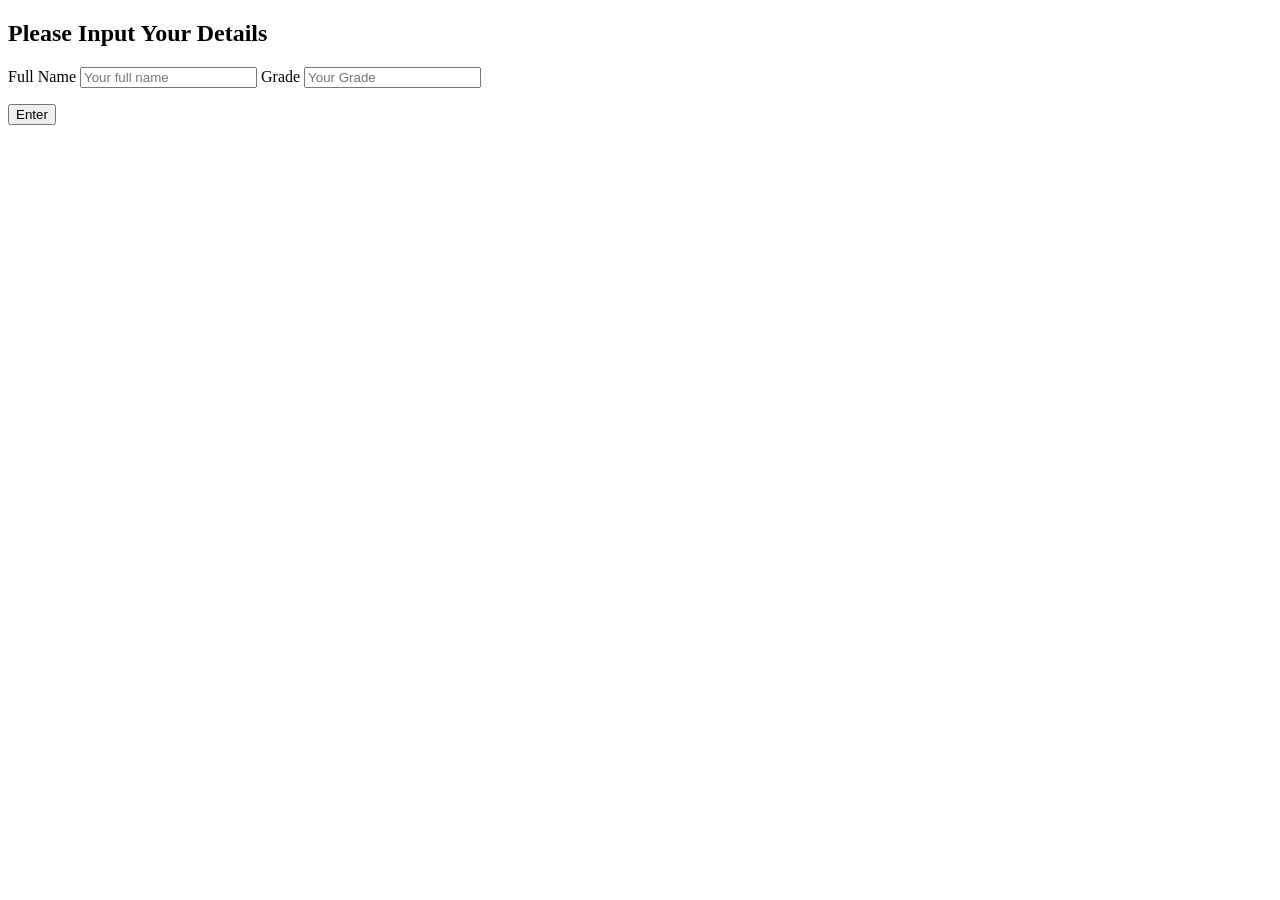
==== Index.html @ 9a5bd3e4 "login and name" ====
<!doctype html>
<html lang="en">
  <head>
    <meta charset="UTF-8" />
    <meta name="viewport" content="width=device-width, initial-scale=1.0" />
  </head>
  <body>
    <h2>Please Input Your Details</h2>
    <form id="registerForm">
      <label for="fullName">Full Name</label>
      <input type="text" id="fullName" placeholder="Your full name" />
      <label for="studentGrade">Grade</label>
      <input type="number" id="studentGrade" placeholder="Your Grade" />
      <p id="errorMsg" class="error"></p>
      <button type="submit">Enter</button>
    </form>
  </body>
  <script src="index.js"></script>
</html>
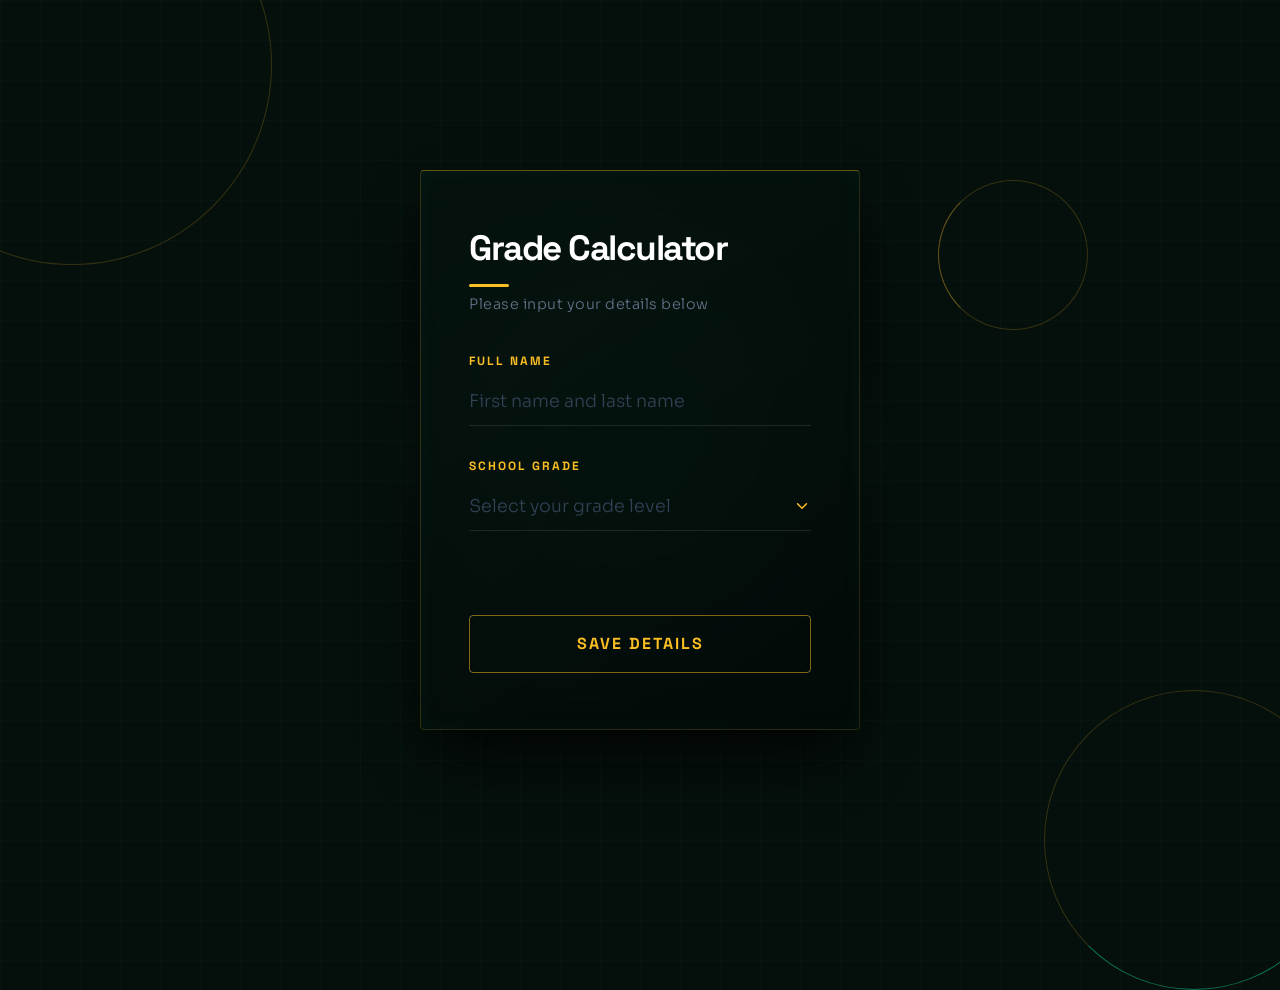
==== commit 6bc1ab09: "index done" ====
--- a/Index.html
+++ b/Index.html
@@ -1,19 +1,49 @@
-<!doctype html>
+<!DOCTYPE html>
 <html lang="en">
-  <head>
-    <meta charset="UTF-8" />
-    <meta name="viewport" content="width=device-width, initial-scale=1.0" />
-  </head>
-  <body>
-    <h2>Please Input Your Details</h2>
-    <form id="registerForm">
-      <label for="fullName">Full Name</label>
-      <input type="text" id="fullName" placeholder="Your full name" />
-      <label for="studentGrade">Grade</label>
-      <input type="number" id="studentGrade" placeholder="Your Grade" />
-      <p id="errorMsg" class="error"></p>
-      <button type="submit">Enter</button>
-    </form>
-  </body>
-  <script src="index.js"></script>
+<head>
+    <meta charset="UTF-8">
+    <meta name="viewport" content="width=device-width, initial-scale=1.0">
+    <title>Grade Calculator | School Level</title>
+    <link rel="preconnect" href="https://fonts.googleapis.com">
+    <link rel="preconnect" href="https://fonts.gstatic.com" crossorigin>
+    <link href="https://fonts.googleapis.com/css2?family=Sora:wght@300;400;600&family=Space+Grotesk:wght@500;700&display=swap" rel="stylesheet">
+    <link rel="stylesheet" href="index.css">
+</head>
+<body>
+    <div class="orb orb-1"></div>
+    <div class="orb orb-2"></div>
+    <div class="orb orb-3"></div>
+    <div class="container">
+        <h2>Grade Calculator</h2>
+        <p class="subtitle">Please input your details below</p>
+        
+        <form id="registerForm">
+            <div class="input-group">
+                <label for="fullName">Full Name</label>
+                <input type="text" id="fullName" placeholder="First name and last name" autocomplete="off">
+            </div>
+            <div class="input-group">
+                <label for="studentGrade">School Grade</label>
+                <select id="studentGrade" required>
+                    <option value="" disabled selected>Select your grade level</option>
+                    <option value="Grade 1 (SD)">Grade 1 (SD)</option>
+                    <option value="Grade 2 (SD)">Grade 2 (SD)</option>
+                    <option value="Grade 3 (SD)">Grade 3 (SD)</option>
+                    <option value="Grade 4 (SD)">Grade 4 (SD)</option>
+                    <option value="Grade 5 (SD)">Grade 5 (SD)</option>
+                    <option value="Grade 6 (SD)">Grade 6 (SD)</option>
+                    <option value="Grade 7 (SMP)">Grade 7 (SMP)</option>
+                    <option value="Grade 8 (SMP)">Grade 8 (SMP)</option>
+                    <option value="Grade 9 (SMP)">Grade 9 (SMP)</option>
+                    <option value="Grade 10 (SMA)">Grade 10 (SMA)</option>
+                    <option value="Grade 11 (SMA)">Grade 11 (SMA)</option>
+                    <option value="Grade 12 (SMA)">Grade 12 (SMA)</option>
+                </select>
+              </div>
+            <p id="errorMsg" class="error"></p>
+            <button type="submit">Save Details</button>
+        </form>
+    </div>
+    <script src="index.js"></script>
+</body>
 </html>
--- a/index.css
+++ b/index.css
@@ -0,0 +1,242 @@
+* {
+    margin: 0;
+    padding: 0;
+    box-sizing: border-box;
+    font-family: 'Sora', sans-serif;
+}
+
+body {
+    background-color: #050f0c; 
+    background-image: 
+        linear-gradient(rgba(16, 185, 129, 0.03) 1px, transparent 1px),
+        linear-gradient(90deg, rgba(16, 185, 129, 0.03) 1px, transparent 1px);
+    background-size: 40px 40px;
+    
+    min-height: 100vh;
+    display: flex;
+    justify-content: center;
+    align-items: center;
+    color: #e2f1e8;
+    position: relative;
+    overflow: hidden;
+}
+
+body::before {
+    content: '';
+    position: absolute;
+    width: 600px;
+    height: 600px;
+    background: radial-gradient(circle, rgba(16, 185, 129, 0.15) 0%, transparent 60%);
+    top: 50%;
+    left: 50%;
+    transform: translate(-50%, -50%);
+    z-index: 0;
+    pointer-events: none;
+}
+
+.orb {
+    position: absolute;
+    border-radius: 50%;
+    border: 1px solid rgba(251, 191, 36, 0.2);
+    z-index: 0;
+    animation: spin 20s linear infinite;
+}
+
+.orb-1 {
+    width: 400px;
+    height: 400px;
+    top: -15%;
+    left: -10%;
+    border-top-color: rgba(251, 191, 36, 0.6);
+}
+
+.orb-2 {
+    width: 300px;
+    height: 300px;
+    bottom: -10%;
+    right: -5%;
+    border-bottom-color: rgba(16, 185, 129, 0.6);
+    animation-direction: reverse;
+}
+
+.orb-3 {
+    width: 150px;
+    height: 150px;
+    top: 20%;
+    right: 15%;
+    border-left-color: rgba(251, 191, 36, 0.4);
+    animation-duration: 15s;
+}
+
+@keyframes spin {
+    0% { transform: rotate(0deg); }
+    100% { transform: rotate(360deg); }
+}
+
+.container {
+    position: relative;
+    background: linear-gradient(145deg, rgba(6, 20, 15, 0.8), rgba(3, 10, 8, 0.9));
+    backdrop-filter: blur(24px);
+    -webkit-backdrop-filter: blur(24px);
+    
+    border: 1px solid rgba(251, 191, 36, 0.15);
+    border-top: 1px solid rgba(251, 191, 36, 0.4);
+    border-left: 1px solid rgba(251, 191, 36, 0.2);
+    
+    padding: 3.5rem 3rem;
+    border-radius: 4px;
+    width: 100%;
+    max-width: 440px;
+    
+    box-shadow: 
+        0 30px 60px -15px rgba(0, 0, 0, 0.9),
+        inset 0 0 20px rgba(16, 185, 129, 0.05);
+    z-index: 10;
+    animation: cardAppear 0.8s cubic-bezier(0.2, 0.8, 0.2, 1);
+}
+
+@keyframes cardAppear {
+    from { opacity: 0; transform: translateY(30px); }
+    to { opacity: 1; transform: translateY(0); }
+}
+
+h2 {
+    font-family: 'Space Grotesk', sans-serif;
+    color: #ffffff;
+    font-size: 2.2rem;
+    font-weight: 700;
+    margin-bottom: 0.5rem;
+    text-align: left;
+    letter-spacing: -1.5px;
+    line-height: 1.2;
+}
+
+h2::after {
+    content: '';
+    display: block;
+    width: 40px;
+    height: 3px;
+    background: #fbbf24;
+    margin-top: 15px;
+    border-radius: 2px;
+}
+
+.subtitle {
+    text-align: left;
+    color: #64748b;
+    font-size: 0.9rem;
+    margin-bottom: 2.5rem;
+    font-weight: 300;
+    letter-spacing: 0.5px;
+}
+
+.input-group {
+    margin-bottom: 2rem;
+    position: relative;
+}
+
+label {
+    font-family: 'Space Grotesk', sans-serif;
+    display: block;
+    font-size: 0.75rem;
+    font-weight: 700;
+    color: #fbbf24;
+    margin-bottom: 0.5rem;
+    letter-spacing: 2px;
+    text-transform: uppercase;
+}
+
+input, select {
+    width: 100%;
+    padding: 0.8rem 0;
+    background: transparent; 
+    border: none;
+    border-bottom: 1px solid rgba(255, 255, 255, 0.1); 
+    border-radius: 0;
+    color: #ffffff;
+    font-size: 1.1rem;
+    font-family: 'Sora', sans-serif;
+    transition: all 0.4s ease;
+    outline: none;
+    cursor: pointer;
+}
+
+select {
+    -webkit-appearance: none;
+    -moz-appearance: none;
+    appearance: none;
+    background-image: url("data:image/svg+xml;charset=UTF-8,%3csvg xmlns='http://www.w3.org/2000/svg' viewBox='0 0 24 24' fill='none' stroke='%23fbbf24' stroke-width='2' stroke-linecap='round' stroke-linejoin='round'%3e%3cpolyline points='6 9 12 15 18 9'%3e%3c/polyline%3e%3c/svg%3e");
+    background-repeat: no-repeat;
+    background-position: right 0px center;
+    background-size: 1em;
+}
+
+select:invalid, select option[value=""] {
+    color: #334155;
+    font-weight: 300;
+}
+
+select option {
+    background-color: #050f0c;
+    color: #ffffff;
+    font-family: 'Sora', sans-serif;
+    padding: 10px;
+}
+
+input::placeholder {
+    color: #334155;
+    font-weight: 300;
+}
+
+input:focus, select:focus {
+    border-bottom: 1px solid #fbbf24; 
+    box-shadow: 0 10px 10px -10px rgba(251, 191, 36, 0.3); 
+}
+
+.error {
+    color: #f87171;
+    font-size: 0.8rem;
+    margin-bottom: 1rem;
+    min-height: 20px;
+    font-weight: 600;
+    letter-spacing: 0.5px;
+}
+
+.error:not(:empty) {
+    animation: shake 0.4s ease-in-out;
+}
+
+@keyframes shake {
+    0%, 100% { transform: translateX(0); }
+    25% { transform: translateX(-4px); }
+    75% { transform: translateX(4px); }
+}
+
+button {
+    font-family: 'Space Grotesk', sans-serif;
+    width: 100%;
+    padding: 1.1rem;
+    background: transparent;
+    color: #fbbf24; 
+    border: 1px solid rgba(251, 191, 36, 0.5); 
+    border-radius: 4px;
+    font-size: 1rem;
+    font-weight: 700;
+    letter-spacing: 2px;
+    text-transform: uppercase;
+    cursor: pointer;
+    transition: all 0.4s ease;
+    position: relative;
+    overflow: hidden;
+    margin-top: 1rem;
+}
+
+button:hover {
+    background: #fbbf24;
+    color: #04120e; 
+    box-shadow: 0 0 20px rgba(251, 191, 36, 0.4);
+}
+
+button:active {
+    transform: scale(0.98);
+}
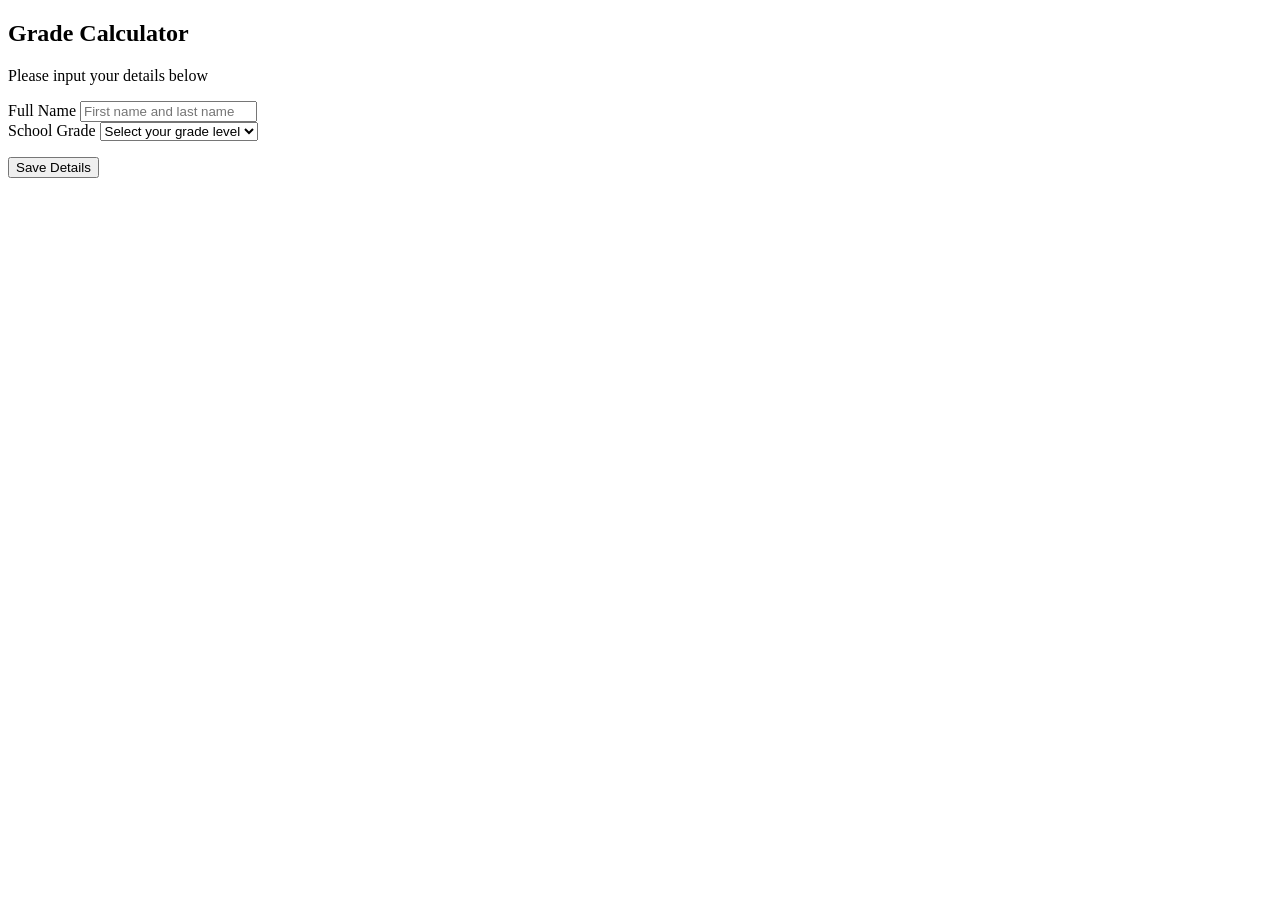
==== commit 52aacfbb: "update gradeCall and Index" ====
--- a/Index.html
+++ b/Index.html
@@ -1,22 +1,16 @@
 <!DOCTYPE html>
 <html lang="en">
+
 <head>
     <meta charset="UTF-8">
     <meta name="viewport" content="width=device-width, initial-scale=1.0">
     <title>Grade Calculator | School Level</title>
-    <link rel="preconnect" href="https://fonts.googleapis.com">
-    <link rel="preconnect" href="https://fonts.gstatic.com" crossorigin>
-    <link href="https://fonts.googleapis.com/css2?family=Sora:wght@300;400;600&family=Space+Grotesk:wght@500;700&display=swap" rel="stylesheet">
-    <link rel="stylesheet" href="index.css">
 </head>
+
 <body>
-    <div class="orb orb-1"></div>
-    <div class="orb orb-2"></div>
-    <div class="orb orb-3"></div>
     <div class="container">
         <h2>Grade Calculator</h2>
         <p class="subtitle">Please input your details below</p>
-        
         <form id="registerForm">
             <div class="input-group">
                 <label for="fullName">Full Name</label>
@@ -24,7 +18,7 @@
             </div>
             <div class="input-group">
                 <label for="studentGrade">School Grade</label>
-                <select id="studentGrade" required>
+                <select id="studentGrade">
                     <option value="" disabled selected>Select your grade level</option>
                     <option value="Grade 1 (SD)">Grade 1 (SD)</option>
                     <option value="Grade 2 (SD)">Grade 2 (SD)</option>
@@ -39,11 +33,12 @@
                     <option value="Grade 11 (SMA)">Grade 11 (SMA)</option>
                     <option value="Grade 12 (SMA)">Grade 12 (SMA)</option>
                 </select>
-              </div>
+            </div>
             <p id="errorMsg" class="error"></p>
             <button type="submit">Save Details</button>
         </form>
     </div>
     <script src="index.js"></script>
 </body>
+
 </html>
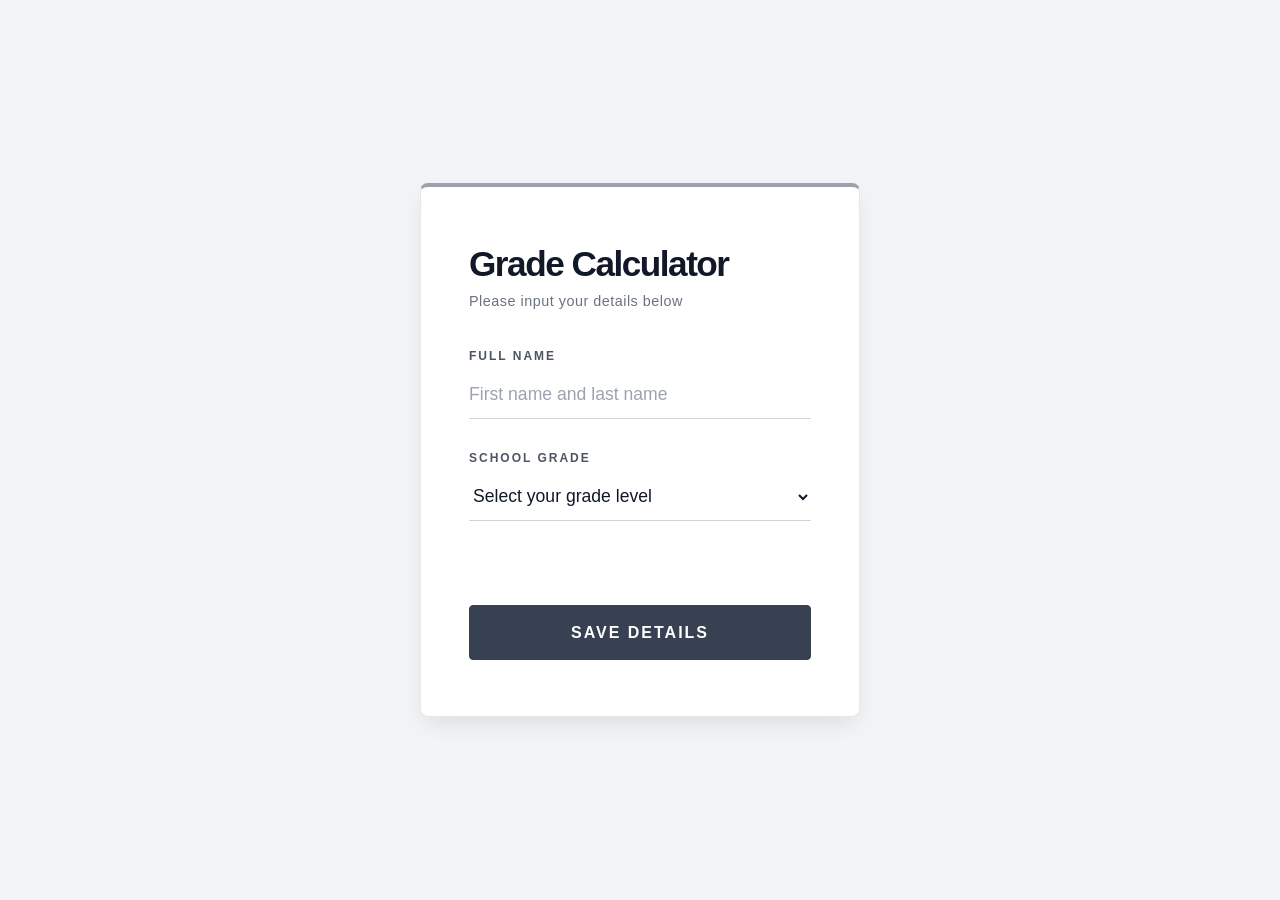
==== commit 5281bfc4: "looks new" ====
--- a/Index.html
+++ b/Index.html
@@ -5,6 +5,7 @@
     <meta charset="UTF-8">
     <meta name="viewport" content="width=device-width, initial-scale=1.0">
     <title>Grade Calculator | School Level</title>
+    <link rel="stylesheet" href="index.css">
 </head>
 
 <body>
--- a/index.css
+++ b/index.css
@@ -0,0 +1,135 @@
+* {
+    margin: 0;
+    padding: 0;
+    font-family: 'Trebuchet MS', 'Lucida Sans Unicode', 'Lucida Grande', 'Lucida Sans', Arial, sans-serif;
+    box-sizing: border-box;
+}
+
+body {
+    background-color: #f3f4f6; 
+    min-height: 100vh;
+    display: flex;
+    justify-content: center;
+    align-items: center;
+    color: #374151; 
+    position: relative;
+    overflow: hidden;
+}
+
+.container {
+    position: relative;
+    background: #ffffff;
+    border: 1px solid #e5e7eb; 
+    border-top: 4px solid #9ca3af; 
+    
+    padding: 3.5rem 3rem;
+    border-radius: 8px; 
+    width: 100%;
+    max-width: 440px;
+    
+    box-shadow: 0 10px 25px -5px rgba(0, 0, 0, 0.1);
+}
+
+h2 {
+    font-family: 'Space Grotesk', sans-serif;
+    color: #111827;
+    font-size: 2.2rem;
+    font-weight: 700;
+    margin-bottom: 0.5rem;
+    text-align: left;
+    letter-spacing: -1.5px;
+    line-height: 1.2;
+}
+
+.subtitle {
+    text-align: left;
+    color: #6b7280;
+    font-size: 0.9rem;
+    margin-bottom: 2.5rem;
+    font-weight: 300;
+    letter-spacing: 0.5px;
+}
+
+.input-group {
+    margin-bottom: 2rem;
+    position: relative;
+}
+
+label {
+    font-family: 'Space Grotesk', sans-serif;
+    display: block;
+    font-size: 0.75rem;
+    font-weight: 700;
+    color: #4b5563; 
+    margin-bottom: 0.5rem;
+    letter-spacing: 2px;
+    text-transform: uppercase;
+}
+
+.error {
+    color: #ef4444;
+    font-size: 0.8rem;
+    margin-bottom: 1rem;
+    min-height: 20px;
+    font-weight: 600;
+    letter-spacing: 0.5px;
+}
+
+button {
+    font-family: 'Space Grotesk', sans-serif;
+    width: 100%;
+    padding: 1.1rem;
+    background: #374151;
+    color: #ffffff; 
+    border: 1px solid #374151; 
+    border-radius: 4px;
+    font-size: 1rem;
+    font-weight: 700;
+    letter-spacing: 2px;
+    text-transform: uppercase;
+    cursor: pointer;
+    transition: all 0.3s ease;
+    position: relative;
+    overflow: hidden;
+    margin-top: 1rem;
+}
+
+button:hover {
+    background: #111827;
+    border-color: #111827;
+    box-shadow: 0 4px 12px rgba(0, 0, 0, 0.15);
+}
+
+button:active {
+    transform: scale(0.98);
+}
+
+select option {
+    background-color: #ffffff;
+    color: #374151;
+    font-family: 'Sora', sans-serif;
+    padding: 10px;
+}
+
+input, select {
+    width: 100%;
+    padding: 0.8rem 0;
+    background: transparent; 
+    border: none;
+    border-bottom: 1px solid #d1d5db;
+    border-radius: 0;
+    color: #111827; 
+    font-size: 1.1rem;
+    font-family: 'Sora', sans-serif;
+    transition: all 0.3s ease;
+    outline: none;
+    cursor: pointer;
+}
+
+input:focus, select:focus {
+    border-bottom: 1px solid #6b7280;
+}
+
+input::placeholder {
+    color: #9ca3af;
+}
